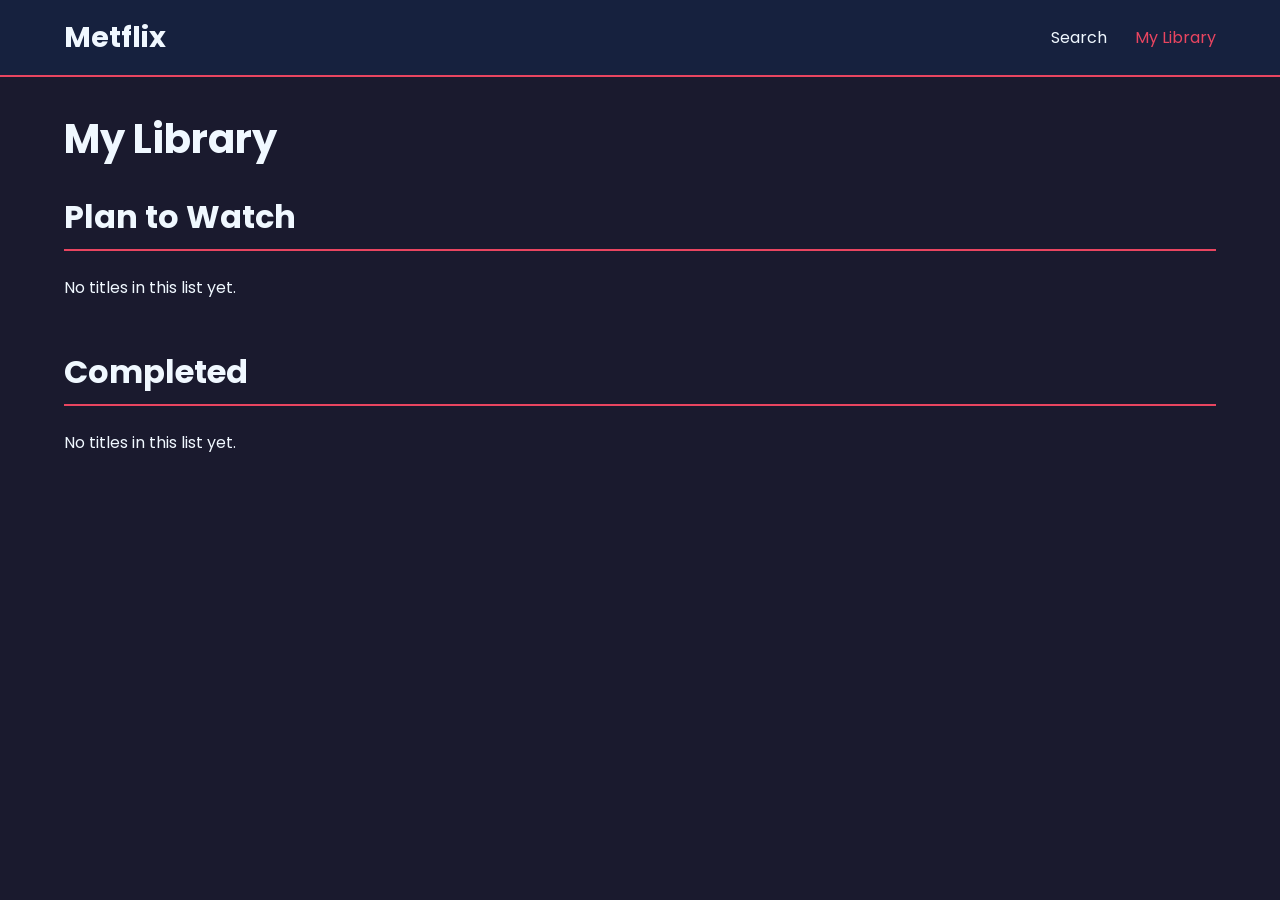
==== library.html @ bb4ebc9b "initial commit" ====
<!DOCTYPE html>
<html lang="en">
<head>
    <meta charset="UTF-8">
    <meta name="viewport" content="width=device-width, initial-scale=1.0">
    <title>My Library - Metflix</title>
    <link rel="stylesheet" href="css/style.css">
</head>
<body>
    <header>
        <div class="container">
            <a href="index.html" class="logo">Metflix</a>
            <nav>
                <a href="index.html">Search</a>
                <a href="library.html" class="active">My Library</a>
            </nav>
        </div>
    </header>

    <main>
        <section id="library-section">
            <div class="container">
                <h1>My Library</h1>
                
                <div class="watchlist">
                    <h2>Plan to Watch</h2>
                    <div id="watchlist-grid" class="results-grid">
                        </div>
                </div>
                
                <div class="watchlist">
                    <h2>Completed</h2>
                    <div id="completed-grid" class="results-grid">
                        </div>
                </div>

            </div>
        </section>
    </main>
    
    <script src="js/library.js"></script>
</body>
</html>
---- css/style.css ----
@import url('https://fonts.googleapis.com/css2?family=Poppins:wght@300;400;600;700&display=swap');

:root {
    --primary-color: #1a1a2e;
    --secondary-color: #16213e;
    --accent-color: #e94560;
    --text-color: #f0f8ff;
}

* { margin: 0; padding: 0; box-sizing: border-box; }

body {
    font-family: 'Poppins', sans-serif;
    background-color: var(--primary-color);
    color: var(--text-color);
}

.container { width: 90%; max-width: 1200px; margin: 0 auto; }

header {
    background-color: var(--secondary-color);
    padding: 1rem 0;
    border-bottom: 2px solid var(--accent-color);
}
header .container {
    display: flex;
    justify-content: space-between;
    align-items: center;
}
.logo { font-size: 1.8rem; font-weight: 700; color: var(--text-color); text-decoration: none; }
nav a { color: var(--text-color); text-decoration: none; margin-left: 1.5rem; font-weight: 400; transition: color 0.3s; }
nav a:hover, nav a.active { color: var(--accent-color); }

main { padding: 2rem 0; }
#search-section { text-align: center; margin-bottom: 3rem; }
h1 { font-size: 2.5rem; margin-bottom: 1.5rem; }

#search-form {
    display: flex;
    max-width: 600px;
    margin: 0 auto;
    border: 2px solid var(--accent-color);
    border-radius: 50px;
    overflow: hidden;
}
#search-input {
    flex-grow: 1;
    border: none;
    padding: 1rem 1.5rem;
    font-size: 1.1rem;
    background-color: var(--secondary-color);
    color: var(--text-color);
}
#search-input:focus { outline: none; }
#search-form button {
    background-color: var(--accent-color);
    border: none;
    color: var(--text-color);
    padding: 0 2rem;
    font-size: 1.2rem;
    cursor: pointer;
}

.results-grid {
    display: grid;
    grid-template-columns: repeat(auto-fill, minmax(200px, 1fr));
    gap: 1.5rem;
}
.movie-card {
    background-color: var(--secondary-color);
    border-radius: 8px;
    overflow: hidden;
    cursor: pointer;
    transition: transform 0.3s;
}
.movie-card:hover { transform: scale(1.05); }
.movie-card img { width: 100%; display: block; }
.movie-card-title { padding: 0.5rem; text-align: center; font-weight: 600; white-space: nowrap; overflow: hidden; text-overflow: ellipsis;}

/* Modal Styles */
.modal-overlay {
    position: fixed; top: 0; left: 0;
    width: 100%; height: 100%;
    background: rgba(0,0,0,0.8);
    display: flex; justify-content: center; align-items: center;
    opacity: 0; pointer-events: none; transition: opacity 0.3s;
}
.modal-overlay:not(.hidden) { opacity: 1; pointer-events: auto; }

.modal-content {
    background: var(--secondary-color);
    width: 90%; max-width: 800px;
    max-height: 90vh; overflow-y: auto;
    border-radius: 8px;
    padding: 2rem;
    display: flex;
    gap: 2rem;
    position: relative;
}
.modal-poster img { max-width: 250px; border-radius: 8px; }
.modal-details h2 { font-size: 2.2rem; margin-bottom: 1rem; }
.modal-details p { margin-bottom: 1rem; line-height: 1.6; }
.rating { font-weight: 700; color: #f5c518; }
.close-modal {
    position: absolute; top: 15px; right: 20px;
    background: none; border: none; color: var(--text-color);
    font-size: 2rem; cursor: pointer;
}
.watchlist-btns button {
    background: var(--accent-color);
    border: none; color: var(--text-color);
    padding: 0.75rem 1.5rem; margin-right: 1rem;
    border-radius: 5px; cursor: pointer; font-size: 1rem;
}
.watchlist-btns button.remove { background: #555; }

/* Library Page */
.watchlist { margin-bottom: 3rem; }
.watchlist h2 { font-size: 2rem; border-bottom: 2px solid var(--accent-color); padding-bottom: 0.5rem; margin-bottom: 1.5rem;}
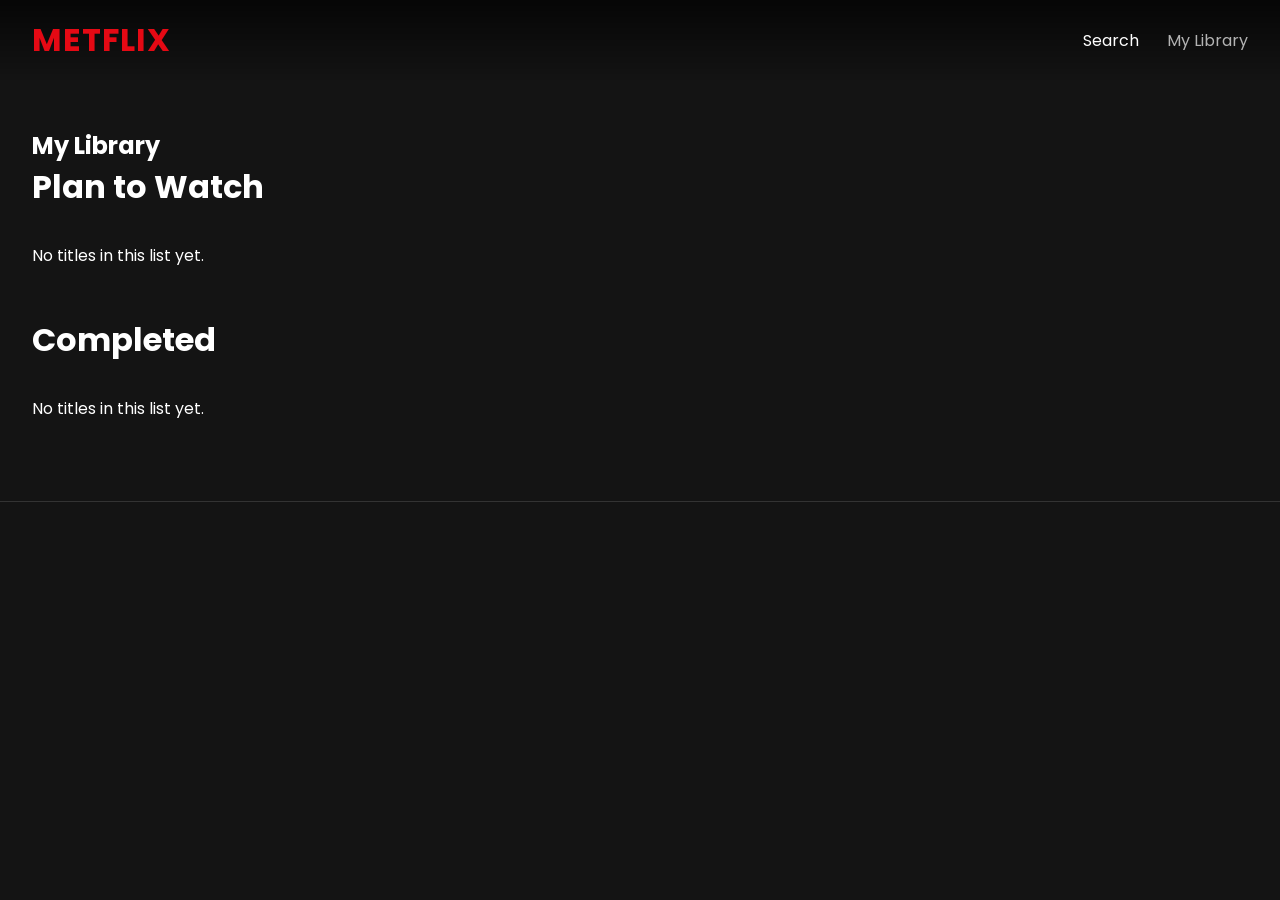
==== commit 632e0886: "Latest feat: Implement Netflix-inspired redesign and placeholder data    This commit introduces a co" ====
--- a/library.html
+++ b/library.html
@@ -3,8 +3,10 @@
 <head>
     <meta charset="UTF-8">
     <meta name="viewport" content="width=device-width, initial-scale=1.0">
+    <meta name="description" content="Your personal movie and TV show library. Track what you plan to watch and what you've completed.">
     <title>My Library - Metflix</title>
     <link rel="stylesheet" href="css/style.css">
+    <link rel="stylesheet" href="https://cdnjs.cloudflare.com/ajax/libs/font-awesome/6.5.2/css/all.min.css" integrity="sha512-SnH5WK+bZxgPHs44uWIX+LLJAJ9/2PkPKZ5QiAj6Ta86w+fsb2TkcmfRyVX3pBnMFcV7oQPJkl9QevSCWr3W6A==" crossorigin="anonymous" referrerpolicy="no-referrer" />
 </head>
 <body>
     <header>
@@ -18,20 +20,22 @@
     </header>
 
     <main>
-        <section id="library-section">
+        <section id="library-section" class="library-header">
             <div class="container">
                 <h1>My Library</h1>
                 
                 <div class="watchlist">
                     <h2>Plan to Watch</h2>
                     <div id="watchlist-grid" class="results-grid">
-                        </div>
+                        <!-- "Plan to Watch" items will be populated here by JavaScript -->
+                    </div>
                 </div>
                 
                 <div class="watchlist">
                     <h2>Completed</h2>
                     <div id="completed-grid" class="results-grid">
-                        </div>
+                        <!-- "Completed" items will be populated here by JavaScript -->
+                    </div>
                 </div>
 
             </div>
--- a/css/style.css
+++ b/css/style.css
@@ -1,13 +1,19 @@
-@import url('https://fonts.googleapis.com/css2?family=Poppins:wght@300;400;600;700&display=swap');
+@import url('https://fonts.googleapis.com/css2?family=Poppins:wght@300;400;500;700&display=swap');
 
 :root {
-    --primary-color: #1a1a2e;
-    --secondary-color: #16213e;
-    --accent-color: #e94560;
-    --text-color: #f0f8ff;
-}
-
-* { margin: 0; padding: 0; box-sizing: border-box; }
+    --primary-color: #141414;
+    --secondary-color: #222;
+    --accent-color: #E50914;
+    --text-color: #fff;
+    --card-width: 200px;
+    --card-height: 300px;
+}
+
+* {
+    margin: 0;
+    padding: 0;
+    box-sizing: border-box;
+}
 
 body {
     font-family: 'Poppins', sans-serif;
@@ -15,80 +21,206 @@
     color: var(--text-color);
 }
 
-.container { width: 90%; max-width: 1200px; margin: 0 auto; }
-
+.container {
+    width: 95%;
+    max-width: 1400px;
+    margin: 0 auto;
+}
+
+/* --- HEADER --- */
 header {
-    background-color: var(--secondary-color);
+    background: linear-gradient(to bottom, rgba(0,0,0,0.7), rgba(0,0,0,0));
     padding: 1rem 0;
-    border-bottom: 2px solid var(--accent-color);
-}
+    position: fixed;
+    top: 0;
+    width: 100%;
+    z-index: 10;
+}
+
 header .container {
     display: flex;
     justify-content: space-between;
     align-items: center;
 }
-.logo { font-size: 1.8rem; font-weight: 700; color: var(--text-color); text-decoration: none; }
-nav a { color: var(--text-color); text-decoration: none; margin-left: 1.5rem; font-weight: 400; transition: color 0.3s; }
-nav a:hover, nav a.active { color: var(--accent-color); }
-
-main { padding: 2rem 0; }
-#search-section { text-align: center; margin-bottom: 3rem; }
-h1 { font-size: 2.5rem; margin-bottom: 1.5rem; }
+
+.logo {
+    font-size: 2rem;
+    font-weight: 700;
+    color: var(--accent-color);
+    text-decoration: none;
+    text-transform: uppercase;
+    letter-spacing: 1px;
+}
+
+nav a {
+    color: var(--text-color);
+    text-decoration: none;
+    margin-left: 1.5rem;
+    font-weight: 400;
+    transition: color 0.3s;
+}
+
+nav a:hover, nav a.active {
+    color: #b3b3b3;
+}
+
+/* --- HERO SECTION --- */
+.hero {
+    height: 80vh;
+    min-height: 600px;
+    position: relative;
+    display: flex;
+    align-items: center;
+    justify-content: center;
+    text-align: center;
+}
+
+.hero-background {
+    position: absolute;
+    top: 0;
+    left: 0;
+    width: 100%;
+    height: 100%;
+    background: linear-gradient(to right, #000, #141414); /* Placeholder gradient */
+    /* You can replace the gradient with a background image like this: */
+    /* background-image: url('path/to/your/hero-image.jpg'); */
+    background-size: cover;
+    background-position: center;
+}
+
+.hero-overlay {
+    position: absolute;
+    top: 0;
+    left: 0;
+    width: 100%;
+    height: 100%;
+    background: linear-gradient(to top, rgba(20,20,20,1) 0%, rgba(20,20,20,0) 20%, rgba(20,20,20,0) 80%, rgba(20,20,20,1) 100%);
+}
+
+.hero-content {
+    position: relative;
+    z-index: 2;
+}
+
+.hero-content h1 {
+    font-size: 3.5rem;
+    font-weight: 700;
+    max-width: 800px;
+}
+
+.hero-content p {
+    font-size: 1.5rem;
+    margin: 1rem 0 2rem;
+}
 
 #search-form {
     display: flex;
-    max-width: 600px;
+    max-width: 700px;
     margin: 0 auto;
-    border: 2px solid var(--accent-color);
-    border-radius: 50px;
-    overflow: hidden;
-}
+    height: 60px;
+}
+
 #search-input {
     flex-grow: 1;
-    border: none;
+    border: 1px solid #555;
     padding: 1rem 1.5rem;
     font-size: 1.1rem;
-    background-color: var(--secondary-color);
-    color: var(--text-color);
-}
-#search-input:focus { outline: none; }
+    background-color: rgba(0,0,0,0.7);
+    color: var(--text-color);
+    border-radius: 2px 0 0 2px;
+}
+#search-input:focus {
+    outline: 2px solid var(--accent-color);
+}
+
 #search-form button {
     background-color: var(--accent-color);
     border: none;
     color: var(--text-color);
     padding: 0 2rem;
-    font-size: 1.2rem;
+    font-size: 1.5rem;
     cursor: pointer;
-}
-
-.results-grid {
-    display: grid;
-    grid-template-columns: repeat(auto-fill, minmax(200px, 1fr));
-    gap: 1.5rem;
-}
+    display: flex;
+    align-items: center;
+    gap: 0.5rem;
+    border-radius: 0 2px 2px 0;
+    text-transform: uppercase;
+    letter-spacing: 0.05em;
+}
+#search-form button:hover {
+    background-color: #f40612;
+}
+
+/* --- MOVIE ROWS --- */
+.movie-rows-container {
+    padding: 2rem 0;
+    margin-top: -10vh; /* Pull the rows up into the hero gradient */
+    position: relative;
+    z-index: 5;
+}
+
+.movie-row {
+    margin-bottom: 3rem;
+}
+
+.row-title {
+    font-size: 1.8rem;
+    font-weight: 500;
+    margin-bottom: 1rem;
+    padding-left: 4%; /* Align with container padding */
+}
+
+.row-content {
+    display: flex;
+    overflow-x: auto;
+    overflow-y: hidden;
+    padding: 0 4% 1rem; /* Align with container padding and add space for scrollbar */
+    scrollbar-width: thin;
+    scrollbar-color: #333 transparent;
+}
+.row-content::-webkit-scrollbar {
+    height: 8px;
+}
+.row-content::-webkit-scrollbar-thumb {
+    background-color: #333;
+    border-radius: 10px;
+}
+
 .movie-card {
-    background-color: var(--secondary-color);
-    border-radius: 8px;
+    width: var(--card-width);
+    height: var(--card-height);
+    flex-shrink: 0;
+    margin-right: 10px;
+    border-radius: 4px;
     overflow: hidden;
     cursor: pointer;
-    transition: transform 0.3s;
-}
-.movie-card:hover { transform: scale(1.05); }
-.movie-card img { width: 100%; display: block; }
-.movie-card-title { padding: 0.5rem; text-align: center; font-weight: 600; white-space: nowrap; overflow: hidden; text-overflow: ellipsis;}
-
-/* Modal Styles */
+    transition: transform 0.2s ease-in-out, filter 0.2s;
+    background-color: var(--secondary-color);
+}
+.movie-card img {
+    width: 100%;
+    height: 100%;
+    object-fit: cover;
+}
+.movie-card:hover {
+    transform: scale(1.05);
+    z-index: 5;
+    filter: brightness(1.1);
+}
+
+/* --- MODAL STYLES --- */
 .modal-overlay {
     position: fixed; top: 0; left: 0;
     width: 100%; height: 100%;
-    background: rgba(0,0,0,0.8);
+    background: rgba(0,0,0,0.85);
     display: flex; justify-content: center; align-items: center;
     opacity: 0; pointer-events: none; transition: opacity 0.3s;
+    z-index: 100;
 }
 .modal-overlay:not(.hidden) { opacity: 1; pointer-events: auto; }
 
 .modal-content {
-    background: var(--secondary-color);
+    background: #181818;
     width: 90%; max-width: 800px;
     max-height: 90vh; overflow-y: auto;
     border-radius: 8px;
@@ -99,21 +231,50 @@
 }
 .modal-poster img { max-width: 250px; border-radius: 8px; }
 .modal-details h2 { font-size: 2.2rem; margin-bottom: 1rem; }
-.modal-details p { margin-bottom: 1rem; line-height: 1.6; }
-.rating { font-weight: 700; color: #f5c518; }
+.modal-details p { margin-bottom: 1rem; line-height: 1.6; color: #ccc; }
+.rating { font-weight: 700; color: #46d369; }
 .close-modal {
     position: absolute; top: 15px; right: 20px;
-    background: none; border: none; color: var(--text-color);
-    font-size: 2rem; cursor: pointer;
+    background: #333; border: none; color: var(--text-color);
+    font-size: 1.5rem; cursor: pointer;
+    width: 36px; height: 36px; border-radius: 50%;
+    display: flex; align-items: center; justify-content: center;
 }
 .watchlist-btns button {
-    background: var(--accent-color);
-    border: none; color: var(--text-color);
+    background: rgba(255,255,255,0.2);
+    border: 1px solid #fff; color: var(--text-color);
     padding: 0.75rem 1.5rem; margin-right: 1rem;
     border-radius: 5px; cursor: pointer; font-size: 1rem;
-}
-.watchlist-btns button.remove { background: #555; }
-
-/* Library Page */
+    transition: background-color 0.2s;
+}
+.watchlist-btns button:hover {
+    background: rgba(255,255,255,0.3);
+}
+.watchlist-btns button.remove { background: var(--accent-color); border-color: var(--accent-color); }
+
+/* --- LIBRARY PAGE --- */
+.library-header {
+    padding-top: 8rem; /* Offset for fixed header */
+    padding-bottom: 2rem;
+    border-bottom: 1px solid #333;
+}
 .watchlist { margin-bottom: 3rem; }
-.watchlist h2 { font-size: 2rem; border-bottom: 2px solid var(--accent-color); padding-bottom: 0.5rem; margin-bottom: 1.5rem;}+.watchlist h2 { font-size: 2rem; padding-bottom: 0.5rem; margin-bottom: 1.5rem; }
+#watchlist-grid, #completed-grid {
+    display: grid;
+    grid-template-columns: repeat(auto-fill, minmax(var(--card-width), 1fr));
+    gap: 1.5rem;
+}
+
+/* For screen-reader only content */
+.sr-only {
+  position: absolute;
+  width: 1px;
+  height: 1px;
+  padding: 0;
+  margin: -1px;
+  overflow: hidden;
+  clip: rect(0, 0, 0, 0);
+  white-space: nowrap;
+  border-width: 0;
+}
